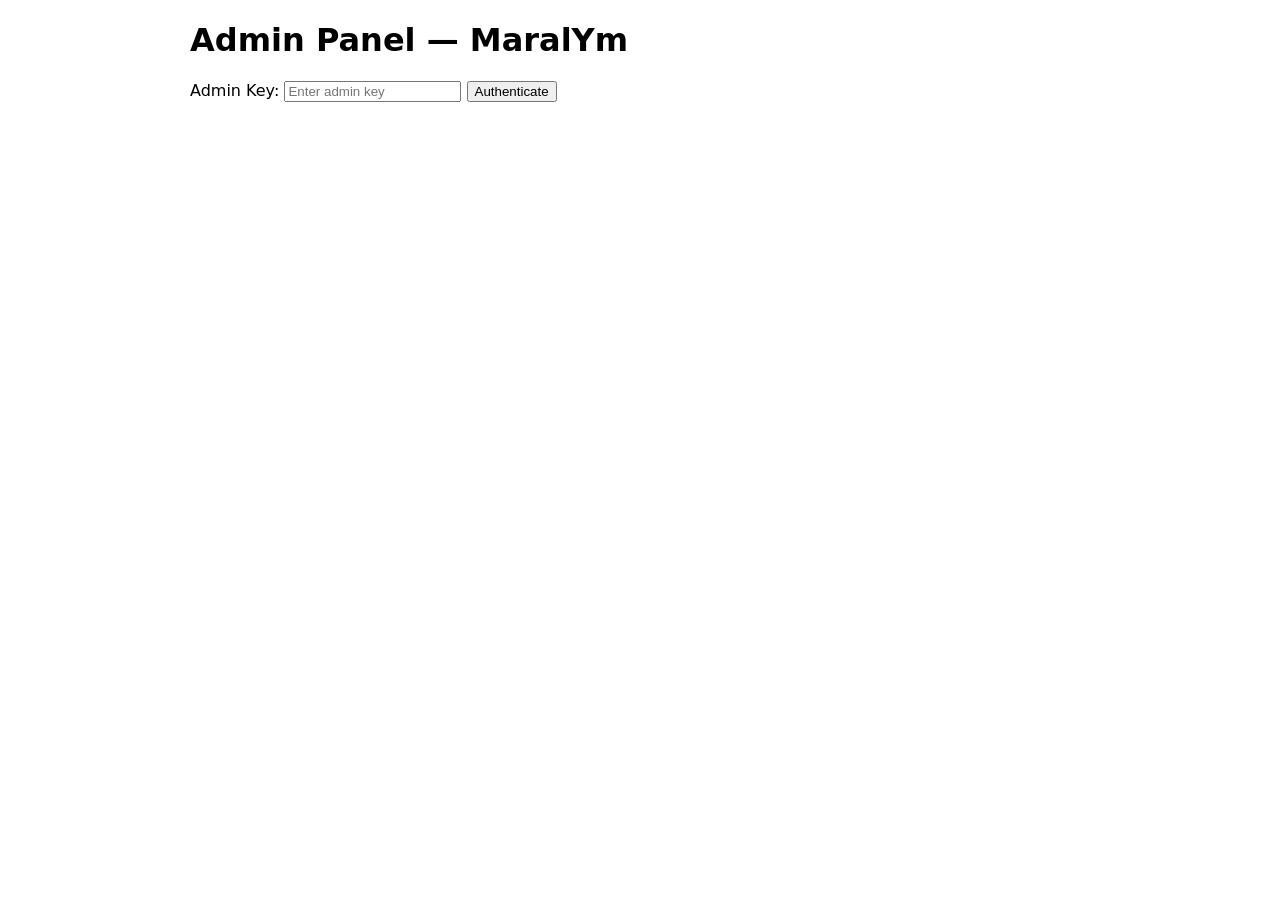
==== vizitka/admin.html @ d611a3a6 "Add admin panel, SQLite DB, admin API, image uploads; set admin API base to Render URL" ====
<!doctype html>
<html lang="ru">
<head>
  <meta charset="utf-8">
  <meta name="viewport" content="width=device-width,initial-scale=1">
  <title>Admin — MaralYm</title>
  <link rel="stylesheet" href="admin.css">
</head>
<body>
  <div class="admin">
    <h1>Admin Panel — MaralYm</h1>
    <div class="login">
      <label>Admin Key: <input id="adminKey" type="text" placeholder="Enter admin key"></label>
      <button id="btnAuth">Authenticate</button>
    </div>

    <div id="adminArea" class="hidden">
      <section class="controls">
        <h2>Создать товар</h2>
        <form id="createForm">
          <input id="name" placeholder="Название" required>
          <input id="category" placeholder="Категория" required>
          <input id="price" type="number" placeholder="Цена" required>
          <input id="badge" placeholder="Бейдж">
          <input id="tags" placeholder="Теги (через запятую)">
          <textarea id="description" placeholder="Описание"></textarea>
          <input id="imageFile" type="file" accept="image/*">
          <button type="submit">Создать</button>
        </form>
      </section>

      <section>
        <h2>Товары</h2>
        <div id="productsList"></div>
      </section>
    </div>
  </div>
  <script>
    // Production backend API base (Render). Change if different.
    window.MARALYM_API_BASE = 'https://maralym-store-1.onrender.com/api';
  </script>
  <script src="admin.js"></script>
</body>
</html>
---- vizitka/admin.css ----
body{font-family:system-ui,-apple-system,Segoe UI,Roboto,Arial;margin:20px}
.admin{max-width:900px;margin:0 auto}
.hidden{display:none}
#productsList{display:flex;flex-direction:column;gap:12px}
.product-row{display:flex;gap:10px;align-items:center;padding:8px;border:1px solid #ddd}
.product-row img{width:80px;height:80px;object-fit:cover}
.product-row .meta{flex:1}
.product-row button{margin-left:8px}
form input, form textarea{display:block;width:100%;padding:8px;margin:6px 0}
form button{padding:8px 12px}
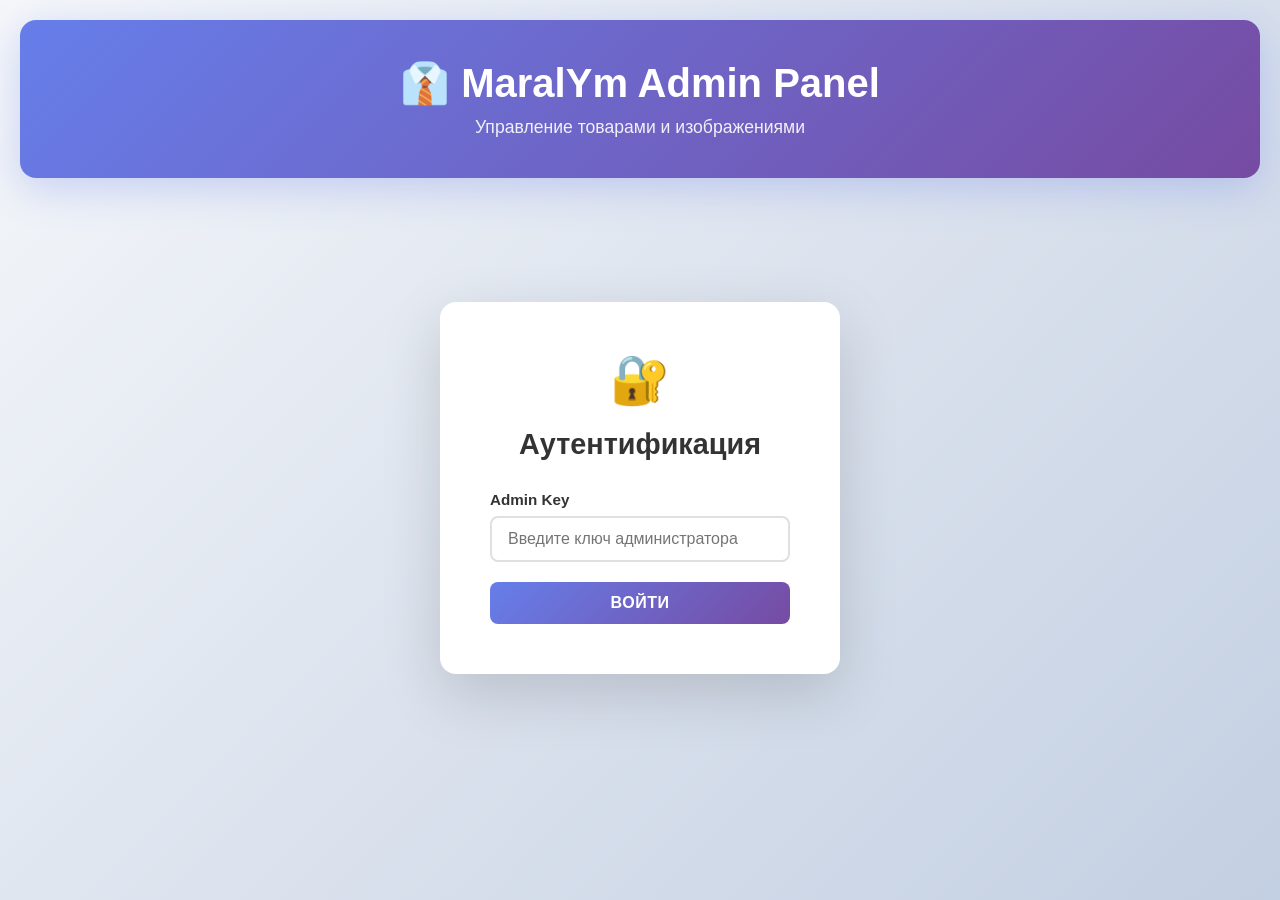
==== commit c08c1500: "Redesign admin panel with modern UI, toast notifications, and improved UX" ====
--- a/vizitka/admin.html
+++ b/vizitka/admin.html
@@ -7,37 +7,168 @@
   <link rel="stylesheet" href="admin.css">
 </head>
 <body>
-  <div class="admin">
-    <h1>Admin Panel — MaralYm</h1>
-    <div class="login">
-      <label>Admin Key: <input id="adminKey" type="text" placeholder="Enter admin key"></label>
-      <button id="btnAuth">Authenticate</button>
+  <div class="admin-container">
+    <!-- Header -->
+    <header class="admin-header">
+      <div class="header-content">
+        <h1>👔 MaralYm Admin Panel</h1>
+        <p class="subtitle">Управление товарами и изображениями</p>
+      </div>
+    </header>
+
+    <!-- Login Section -->
+    <div id="loginSection" class="login-section">
+      <div class="login-card">
+        <div class="login-icon">🔐</div>
+        <h2>Аутентификация</h2>
+        <form id="loginForm">
+          <div class="form-group">
+            <label for="adminKey">Admin Key</label>
+            <input 
+              id="adminKey" 
+              type="password" 
+              placeholder="Введите ключ администратора" 
+              required
+            >
+          </div>
+          <button type="submit" class="btn btn-primary btn-block">Войти</button>
+        </form>
+      </div>
     </div>
 
-    <div id="adminArea" class="hidden">
-      <section class="controls">
-        <h2>Создать товар</h2>
-        <form id="createForm">
-          <input id="name" placeholder="Название" required>
-          <input id="category" placeholder="Категория" required>
-          <input id="price" type="number" placeholder="Цена" required>
-          <input id="badge" placeholder="Бейдж">
-          <input id="tags" placeholder="Теги (через запятую)">
-          <textarea id="description" placeholder="Описание"></textarea>
-          <input id="imageFile" type="file" accept="image/*">
-          <button type="submit">Создать</button>
-        </form>
-      </section>
+    <!-- Admin Area (hidden until authenticated) -->
+    <div id="adminArea" class="admin-area hidden">
+      <div class="admin-layout">
+        <!-- Left Column: Create Product Form -->
+        <section class="create-section">
+          <div class="section-header">
+            <h2>➕ Создать товар</h2>
+            <span class="badge-new">Новый</span>
+          </div>
+          
+          <form id="createForm" class="create-form">
+            <div class="form-group">
+              <label for="name">Название товара *</label>
+              <input 
+                id="name" 
+                type="text"
+                placeholder="Например: Белая рубашка Classic Fit" 
+                required
+              >
+            </div>
 
-      <section>
-        <h2>Товары</h2>
-        <div id="productsList"></div>
-      </section>
+            <div class="form-row">
+              <div class="form-group">
+                <label for="category">Категория *</label>
+                <select id="category" required>
+                  <option value="">Выберите категорию</option>
+                  <option value="shirts">Рубашки</option>
+                  <option value="pants">Брюки</option>
+                  <option value="dresses">Платья</option>
+                  <option value="outerwear">Верхняя одежда</option>
+                </select>
+              </div>
+
+              <div class="form-group">
+                <label for="price">Цена (сом) *</label>
+                <input 
+                  id="price" 
+                  type="number" 
+                  placeholder="2490" 
+                  min="0"
+                  required
+                >
+              </div>
+            </div>
+
+            <div class="form-row">
+              <div class="form-group">
+                <label for="badge">Бейдж (ярлык)</label>
+                <input 
+                  id="badge" 
+                  type="text"
+                  placeholder="Например: Новое"
+                >
+              </div>
+
+              <div class="form-group">
+                <label for="rating">Рейтинг</label>
+                <input 
+                  id="rating" 
+                  type="number" 
+                  placeholder="4.5"
+                  min="0"
+                  max="5"
+                  step="0.1"
+                  value="4.5"
+                >
+              </div>
+            </div>
+
+            <div class="form-group">
+              <label for="tags">Размеры/Теги (через запятую)</label>
+              <input 
+                id="tags" 
+                type="text"
+                placeholder="XS, S, M, L (автоматически заполнится по умолчанию)"
+              >
+              <small>Оставьте пусто для автозаполнения стандартными размерами</small>
+            </div>
+
+            <div class="form-group">
+              <label for="description">Описание</label>
+              <textarea 
+                id="description" 
+                placeholder="Подробное описание товара..."
+                rows="4"
+              ></textarea>
+            </div>
+
+            <div class="form-group">
+              <label for="imageFile">Загрузить изображение</label>
+              <div class="file-upload">
+                <input 
+                  id="imageFile" 
+                  type="file" 
+                  accept="image/*"
+                >
+                <span class="file-label">📷 Выберите изображение</span>
+              </div>
+              <div id="imagePreview" class="image-preview"></div>
+            </div>
+
+            <button type="submit" class="btn btn-primary btn-block">
+              ✅ Создать товар
+            </button>
+          </form>
+        </section>
+
+        <!-- Right Column: Products List -->
+        <section class="products-section">
+          <div class="section-header">
+            <h2>📦 Товары (<span id="productCount">0</span>)</h2>
+          </div>
+          
+          <div id="productsList" class="products-list">
+            <div class="empty-state">
+              <p>🛍️ Товары будут отображаться здесь</p>
+            </div>
+          </div>
+        </section>
+      </div>
+
+      <!-- Logout Button -->
+      <div class="logout-section">
+        <button id="logoutBtn" class="btn btn-secondary">Выход</button>
+      </div>
     </div>
+
+    <!-- Notification Toast -->
+    <div id="toast" class="toast"></div>
   </div>
+
   <script>
-    // Production backend API base (Render). Change if different.
-    window.MARALYM_API_BASE = 'https://maralym-store-1.onrender.com/api';
+    window.MARALYM_API_BASE = 'https://maralym-store-4xe7.onrender.com/api';
   </script>
   <script src="admin.js"></script>
 </body>
--- a/vizitka/admin.css
+++ b/vizitka/admin.css
@@ -1,10 +1,427 @@
-body{font-family:system-ui,-apple-system,Segoe UI,Roboto,Arial;margin:20px}
-.admin{max-width:900px;margin:0 auto}
-.hidden{display:none}
-#productsList{display:flex;flex-direction:column;gap:12px}
-.product-row{display:flex;gap:10px;align-items:center;padding:8px;border:1px solid #ddd}
-.product-row img{width:80px;height:80px;object-fit:cover}
-.product-row .meta{flex:1}
-.product-row button{margin-left:8px}
-form input, form textarea{display:block;width:100%;padding:8px;margin:6px 0}
-form button{padding:8px 12px}
+* {
+  box-sizing: border-box;
+}
+
+body {
+  font-family: -apple-system, BlinkMacSystemFont, 'Segoe UI', Roboto, 'Helvetica Neue', Arial, sans-serif;
+  background: linear-gradient(135deg, #f5f7fa 0%, #c3cfe2 100%);
+  min-height: 100vh;
+  margin: 0;
+  padding: 0;
+}
+
+.admin-container {
+  max-width: 1400px;
+  margin: 0 auto;
+  padding: 20px;
+}
+
+/* Header */
+.admin-header {
+  background: linear-gradient(135deg, #667eea 0%, #764ba2 100%);
+  color: white;
+  padding: 40px 20px;
+  border-radius: 16px;
+  margin-bottom: 40px;
+  box-shadow: 0 10px 40px rgba(102, 126, 234, 0.3);
+  text-align: center;
+}
+
+.admin-header h1 {
+  margin: 0;
+  font-size: 2.5em;
+  font-weight: 700;
+}
+
+.admin-header .subtitle {
+  margin: 10px 0 0 0;
+  font-size: 1.1em;
+  opacity: 0.9;
+}
+
+/* Login Section */
+.login-section {
+  display: flex;
+  justify-content: center;
+  align-items: center;
+  min-height: 60vh;
+  padding: 20px;
+}
+
+.login-card {
+  background: white;
+  border-radius: 16px;
+  padding: 50px;
+  box-shadow: 0 20px 60px rgba(0, 0, 0, 0.15);
+  max-width: 400px;
+  width: 100%;
+  text-align: center;
+}
+
+.login-icon {
+  font-size: 3em;
+  margin-bottom: 20px;
+}
+
+.login-card h2 {
+  margin: 0 0 30px 0;
+  color: #333;
+  font-size: 1.8em;
+}
+
+#loginForm {
+  display: flex;
+  flex-direction: column;
+  gap: 20px;
+}
+
+/* Form Groups */
+.form-group {
+  text-align: left;
+}
+
+.form-group label {
+  display: block;
+  margin-bottom: 8px;
+  font-weight: 600;
+  color: #333;
+  font-size: 0.95em;
+}
+
+.form-group input,
+.form-group select,
+.form-group textarea {
+  width: 100%;
+  padding: 12px 16px;
+  border: 2px solid #e0e0e0;
+  border-radius: 8px;
+  font-size: 1em;
+  font-family: inherit;
+  transition: border-color 0.3s, box-shadow 0.3s;
+}
+
+.form-group input:focus,
+.form-group select:focus,
+.form-group textarea:focus {
+  outline: none;
+  border-color: #667eea;
+  box-shadow: 0 0 0 3px rgba(102, 126, 234, 0.1);
+}
+
+.form-group small {
+  display: block;
+  margin-top: 6px;
+  color: #666;
+  font-size: 0.85em;
+}
+
+.form-row {
+  display: grid;
+  grid-template-columns: 1fr 1fr;
+  gap: 15px;
+}
+
+/* File Upload */
+.file-upload {
+  position: relative;
+  border: 2px dashed #e0e0e0;
+  border-radius: 8px;
+  padding: 30px;
+  text-align: center;
+  cursor: pointer;
+  transition: all 0.3s;
+}
+
+.file-upload:hover {
+  border-color: #667eea;
+  background: #f8f9ff;
+}
+
+.file-upload input {
+  display: none;
+}
+
+.file-label {
+  display: block;
+  color: #667eea;
+  font-weight: 600;
+}
+
+.image-preview {
+  margin-top: 15px;
+  display: flex;
+  gap: 10px;
+  flex-wrap: wrap;
+}
+
+.image-preview img {
+  max-width: 100px;
+  max-height: 100px;
+  border-radius: 8px;
+  object-fit: cover;
+}
+
+/* Buttons */
+.btn {
+  padding: 12px 24px;
+  border: none;
+  border-radius: 8px;
+  font-size: 1em;
+  font-weight: 600;
+  cursor: pointer;
+  transition: all 0.3s;
+  text-transform: uppercase;
+  letter-spacing: 0.5px;
+}
+
+.btn-primary {
+  background: linear-gradient(135deg, #667eea 0%, #764ba2 100%);
+  color: white;
+}
+
+.btn-primary:hover {
+  transform: translateY(-2px);
+  box-shadow: 0 10px 25px rgba(102, 126, 234, 0.4);
+}
+
+.btn-primary:active {
+  transform: translateY(0);
+}
+
+.btn-secondary {
+  background: #e0e0e0;
+  color: #333;
+}
+
+.btn-secondary:hover {
+  background: #d0d0d0;
+}
+
+.btn-danger {
+  background: #ff6b6b;
+  color: white;
+  padding: 8px 16px;
+  font-size: 0.9em;
+  text-transform: none;
+  letter-spacing: normal;
+}
+
+.btn-danger:hover {
+  background: #ff5252;
+  transform: scale(1.05);
+}
+
+.btn-block {
+  width: 100%;
+}
+
+/* Admin Layout */
+.admin-area {
+  display: block;
+}
+
+.admin-area.hidden {
+  display: none;
+}
+
+.admin-layout {
+  display: grid;
+  grid-template-columns: 1fr 1fr;
+  gap: 30px;
+  margin-bottom: 30px;
+}
+
+@media (max-width: 1024px) {
+  .admin-layout {
+    grid-template-columns: 1fr;
+    gap: 20px;
+  }
+
+  .form-row {
+    grid-template-columns: 1fr;
+  }
+}
+
+/* Sections */
+.create-section,
+.products-section {
+  background: white;
+  border-radius: 16px;
+  padding: 30px;
+  box-shadow: 0 5px 20px rgba(0, 0, 0, 0.08);
+}
+
+.section-header {
+  display: flex;
+  justify-content: space-between;
+  align-items: center;
+  margin-bottom: 25px;
+  padding-bottom: 15px;
+  border-bottom: 2px solid #f0f0f0;
+}
+
+.section-header h2 {
+  margin: 0;
+  color: #333;
+  font-size: 1.5em;
+}
+
+.badge-new {
+  background: linear-gradient(135deg, #667eea 0%, #764ba2 100%);
+  color: white;
+  padding: 6px 12px;
+  border-radius: 20px;
+  font-size: 0.8em;
+  font-weight: 600;
+  text-transform: uppercase;
+}
+
+/* Products List */
+.products-list {
+  display: flex;
+  flex-direction: column;
+  gap: 15px;
+  max-height: 800px;
+  overflow-y: auto;
+}
+
+.product-card {
+  display: flex;
+  gap: 15px;
+  padding: 15px;
+  background: #f9f9f9;
+  border: 1px solid #e0e0e0;
+  border-radius: 12px;
+  align-items: flex-start;
+  transition: all 0.3s;
+}
+
+.product-card:hover {
+  background: white;
+  border-color: #667eea;
+  box-shadow: 0 5px 15px rgba(102, 126, 234, 0.2);
+  transform: translateY(-2px);
+}
+
+.product-card img {
+  width: 80px;
+  height: 80px;
+  object-fit: cover;
+  border-radius: 8px;
+  flex-shrink: 0;
+}
+
+.product-info {
+  flex: 1;
+  min-width: 0;
+}
+
+.product-name {
+  margin: 0 0 6px 0;
+  font-weight: 600;
+  color: #333;
+  font-size: 1em;
+}
+
+.product-meta {
+  display: flex;
+  gap: 20px;
+  font-size: 0.85em;
+  color: #666;
+  margin-bottom: 10px;
+}
+
+.product-meta span {
+  display: flex;
+  align-items: center;
+  gap: 4px;
+}
+
+.product-actions {
+  display: flex;
+  gap: 8px;
+  flex-shrink: 0;
+}
+
+.empty-state {
+  text-align: center;
+  padding: 40px 20px;
+  color: #999;
+  font-size: 1.1em;
+}
+
+#productCount {
+  background: linear-gradient(135deg, #667eea 0%, #764ba2 100%);
+  color: white;
+  padding: 2px 8px;
+  border-radius: 20px;
+  font-size: 0.8em;
+  font-weight: 600;
+}
+
+/* Logout Section */
+.logout-section {
+  text-align: center;
+  padding-top: 20px;
+}
+
+/* Toast Notifications */
+.toast {
+  position: fixed;
+  bottom: 30px;
+  right: 30px;
+  padding: 16px 24px;
+  border-radius: 8px;
+  color: white;
+  font-weight: 600;
+  box-shadow: 0 5px 20px rgba(0, 0, 0, 0.3);
+  opacity: 0;
+  transform: translateY(20px);
+  transition: all 0.3s;
+  max-width: 300px;
+  word-wrap: break-word;
+}
+
+.toast.show {
+  opacity: 1;
+  transform: translateY(0);
+}
+
+.toast.success {
+  background: linear-gradient(135deg, #11998e 0%, #38ef7d 100%);
+}
+
+.toast.error {
+  background: linear-gradient(135deg, #ff6b6b 0%, #ee5a6f 100%);
+}
+
+/* Responsive */
+@media (max-width: 768px) {
+  .admin-header h1 {
+    font-size: 1.8em;
+  }
+
+  .admin-header {
+    padding: 30px 15px;
+  }
+
+  .login-card {
+    padding: 30px 20px;
+  }
+
+  .create-section,
+  .products-section {
+    padding: 20px;
+  }
+
+  .section-header h2 {
+    font-size: 1.2em;
+  }
+
+  .toast {
+    bottom: 20px;
+    right: 20px;
+    left: 20px;
+    max-width: none;
+  }
+}
